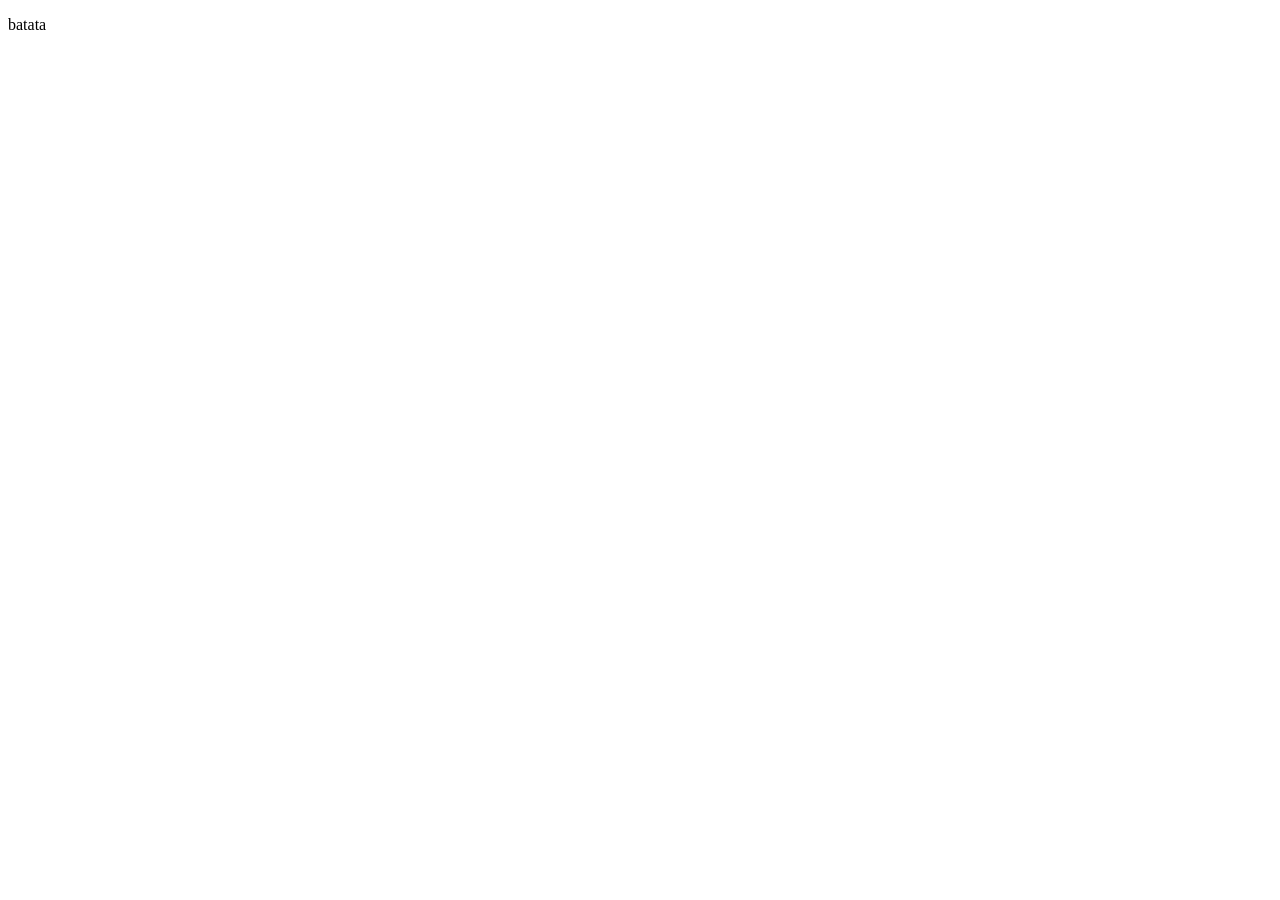
==== site/paginadejogo/jogo.html @ ba2f0412 "projeto atualizado 1" ====
<!DOCTYPE html>
<html lang="en">
<head>
    <meta charset="UTF-8">
    <meta name="viewport" content="width=device-width, initial-scale=1.0">
    <title>Document</title>
    <link rel="stylesheet" href="global.css">
    <link href="https://fonts.googleapis.com/css2?family=Pixelify+Sans:wght@400..700&display=swap" rel="stylesheet">
    
</head>
<body>
    <p>batata</p>
</body>
</html>
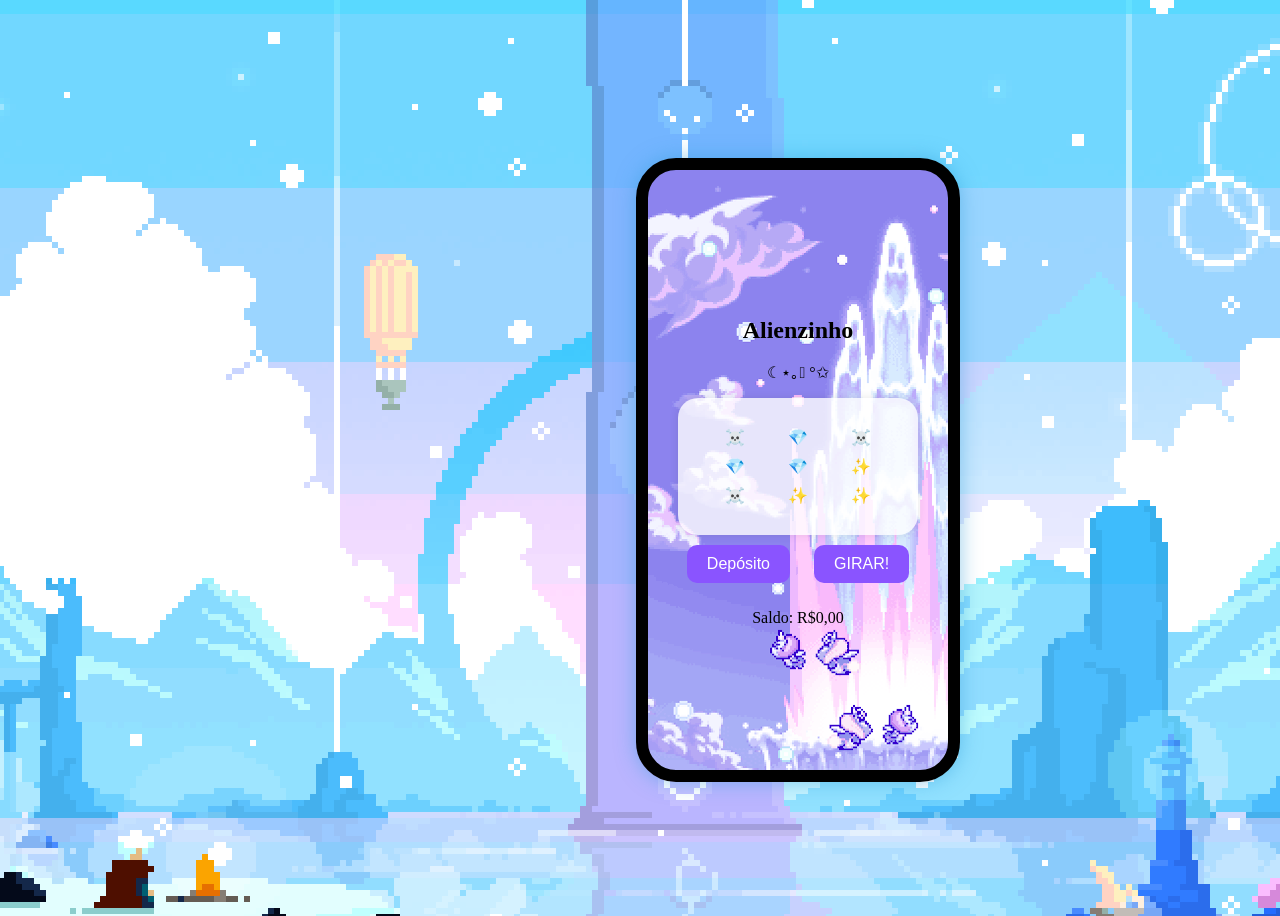
==== commit 25bfebb4: "atualizado de novo! add animação del paginas de carregamento" ====
--- a/site/paginadejogo/jogo.html
+++ b/site/paginadejogo/jogo.html
@@ -1,14 +1,33 @@
 <!DOCTYPE html>
-<html lang="en">
+<html lang="pt-br">
 <head>
     <meta charset="UTF-8">
     <meta name="viewport" content="width=device-width, initial-scale=1.0">
-    <title>Document</title>
-    <link rel="stylesheet" href="global.css">
+    <title>ALIENZINHO</title>
+    <link rel="stylesheet" href="jogo.css">
+    <link rel="stylesheet" href="../global.css">
     <link href="https://fonts.googleapis.com/css2?family=Pixelify+Sans:wght@400..700&display=swap" rel="stylesheet">
     
 </head>
 <body>
-    <p>batata</p>
+     <div class="celular-jogo">
+        <header>
+            <h2>Alienzinho</h2>
+            <p>☾⋆｡𖦹 °✩</p>
+        </header>
+
+        <section class="tela-jogo">
+            <div class="item item-1">☠️</div><div class="item item-2">💎</div><div class="item item-3">☠️</div><div class="item item-4">💎</div><div class="item item-5">💎</div><div class="item item-6">✨</div><div class="item item-7">☠️</div><div class="item item-4">✨</div>
+            <div class="item item-9">✨</div></section>
+            <div class="controles">
+                <button class="botao deposito">Depósito</button>
+                <button class="botao-girar">GIRAR!</button>
+            </div>
+            <footer>
+                <p>Saldo: R$0,00</p>
+            </footer>
+    </div>
+
+    <script src="jogo.js"></script>
 </body>
 </html>
--- a/site/paginadejogo/jogo.css
+++ b/site/paginadejogo/jogo.css
@@ -0,0 +1,67 @@
+.header {
+    font-size: 36px;
+    padding: 10%;
+}
+
+.celular-jogo {
+    width: 300px;
+    height: 600px;
+    margin: 20px auto;
+    border: 12px solid #000000;
+    border-radius: 40px;
+    background-image: url('../imagens/88c121cb2582253a16951a43864ebe1f.gif ');
+    box-shadow: 0 0 20px rgba(45, 156, 215, 0.5);
+    overflow: hidden;
+    position: absolute;
+    inset: 0;
+    display: flex;
+    justify-content: center;
+    align-items: center;
+    flex-direction: column;
+    top: 50%;
+    left: 50%;
+    transform: translate(-50%, -50%);
+    text-align: center;
+
+    }
+
+    .tela-jogo {
+        background-color: rgba(255, 255, 255, 0.79);
+        width: 60%;
+        padding: 10%;
+        border-radius: 20px;
+        box-shadow: 0 0 10px rgba(0, 0, 0, 0.1);
+
+        display: grid;
+        grid-template-columns: repeat(3, 1fr);
+        grid-template-rows: repeat (3, auto);
+        gap: 10px;
+        justify-items: center;
+        align-items: center;
+    }
+
+    button {
+        font-family:'Pixelify', sans-serif;
+        font-size: 16px;
+        padding: 10px 20px;
+        margin: 10px;
+        border: none;
+        border-radius: 10px;
+        background-color: #8a54ff;
+        color: white;
+        cursor: pointer;
+        
+    }
+
+    button:hover {
+        background-color: #fa61ff;
+    }
+
+    .item {
+        transition: transform 0.3s;
+    }
+    
+    .girando {
+        transform: scale(1.1);
+        animation: girar 0.5s infinite;
+    }
--- a/site/global.css
+++ b/site/global.css
@@ -0,0 +1,8 @@
+
+body {
+    background-image: url('../site/imagens/camille-unknown-snow-story-01.gif');
+    background-repeat: no-repeat;
+    background-position: center;
+    text-align: center;
+    min-height: 100vh;
+}
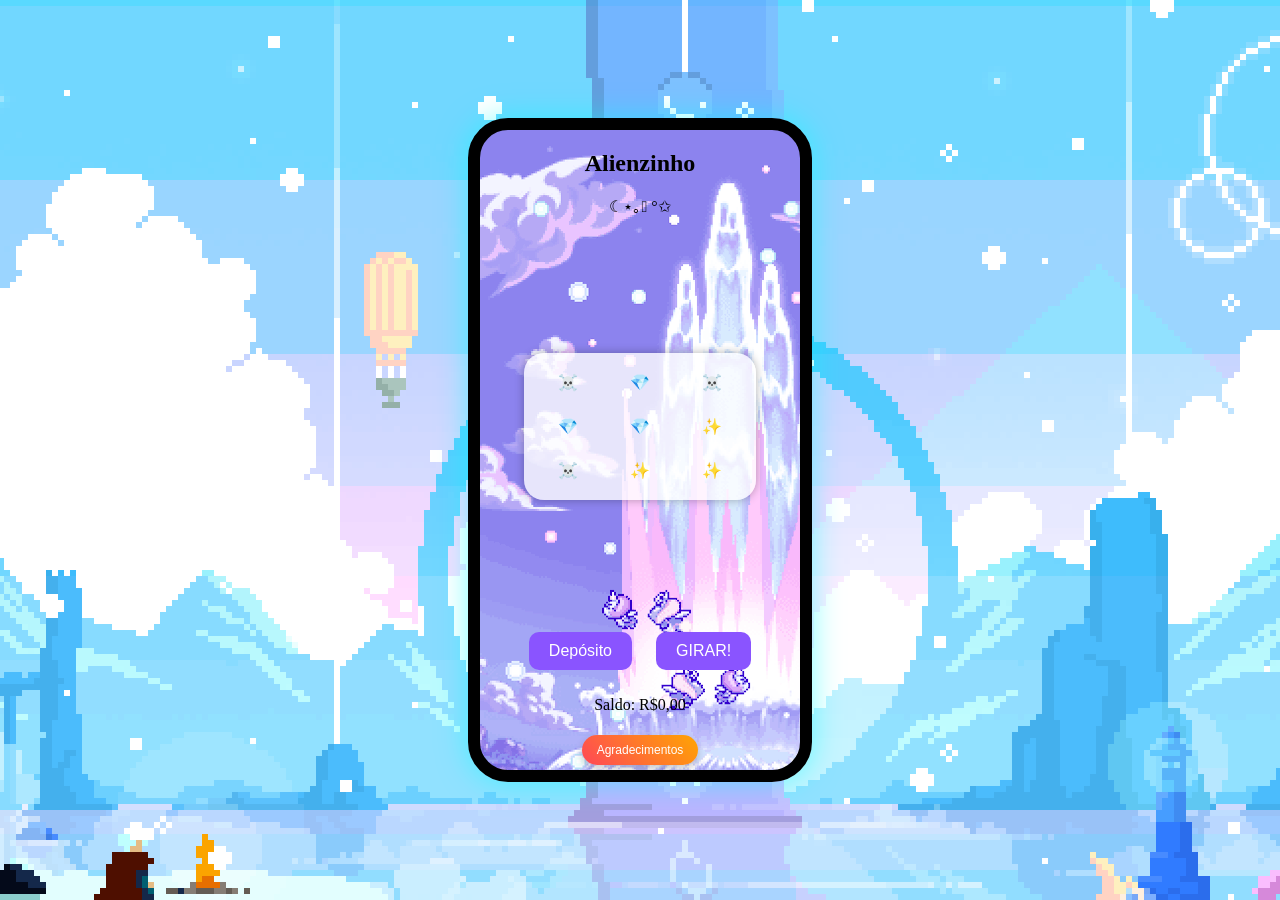
==== commit e9b299e7: "beta 0.5" ====
--- a/site/paginadejogo/jogo.html
+++ b/site/paginadejogo/jogo.html
@@ -25,6 +25,7 @@
             </div>
             <footer>
                 <p>Saldo: R$0,00</p>
+                <button class="botao-agradecimentos" onclick="window.location.href='../agradecimentos/agradecimentos.html'">Agradecimentos</button>
             </footer>
     </div>
 
--- a/site/paginadejogo/jogo.css
+++ b/site/paginadejogo/jogo.css
@@ -1,47 +1,63 @@
+
 .header {
     font-size: 36px;
     padding: 10%;
 }
 
+.html, body {
+    margin: 0;
+    padding: 0;
+    width: 100%;
+    height: 100vh;
+    overflow: hidden;
+    background: linear-gradient(180deg, #0a0a23, #1a1a3a);  
+}
+
 .celular-jogo {
-    width: 300px;
-    height: 600px;
-    margin: 20px auto;
-    border: 12px solid #000000;
+    width: 320px;      
+    height: 640px;
+    border: 12px solid #000;
     border-radius: 40px;
-    background-image: url('../imagens/88c121cb2582253a16951a43864ebe1f.gif ');
-    box-shadow: 0 0 20px rgba(45, 156, 215, 0.5);
-    overflow: hidden;
-    position: absolute;
-    inset: 0;
-    display: flex;
-    justify-content: center;
-    align-items: center;
-    flex-direction: column;
+    background-image: url('../imagens/88c121cb2582253a16951a43864ebe1f.gif'); 
+    box-shadow: 0 0 30px rgba(0, 255, 255, 0.5);  
+    position: fixed !important;    
     top: 50%;
     left: 50%;
     transform: translate(-50%, -50%);
-    text-align: center;
+    display: flex;
+    flex-direction: column;
+    overflow: hidden;
+    z-index: 1000;  
+}
 
+
+@media (max-width: 768px) {
+    .celular-jogo {
+        width: 280px;
+        height: 560px;
+        border-width: 8px;
     }
+}
 
-    .tela-jogo {
-        background-color: rgba(255, 255, 255, 0.79);
-        width: 60%;
-        padding: 10%;
-        border-radius: 20px;
-        box-shadow: 0 0 10px rgba(0, 0, 0, 0.1);
 
-        display: grid;
-        grid-template-columns: repeat(3, 1fr);
-        grid-template-rows: repeat (3, auto);
-        gap: 10px;
-        justify-items: center;
-        align-items: center;
-    }
+
+   .tela-jogo {
+    background-color: rgba(255, 255, 255, 0.79);
+    width: 60%;        
+    padding: 20px;     
+    border-radius: 20px;
+    box-shadow: 0 0 10px rgba(0, 0, 0, 0.3);
+    margin: auto;      
+    display: grid;
+    grid-template-columns: repeat(3, 1fr);
+    grid-template-rows: repeat(3, auto);  
+    gap: 25px;
+    justify-items: center;
+    align-items: center;
+}
 
     button {
-        font-family:'Pixelify', sans-serif;
+        font-family: 'Pixelify Sans', sans-serif;
         font-size: 16px;
         padding: 10px 20px;
         margin: 10px;
@@ -64,4 +80,21 @@
     .girando {
         transform: scale(1.1);
         animation: girar 0.5s infinite;
-    }+    }
+
+    .botao-agradecimentos {
+    font-family: 'Pixelify Sans', sans-serif;
+    font-size: 12px;
+    padding: 8px 15px;
+    margin: 5px 0;
+    border: none;
+    border-radius: 15px;
+    background: linear-gradient(45deg, #ff4757, #ffa502);
+    color: white;
+    cursor: pointer;
+    box-shadow: 0 4px 8px rgba(0,0,0,0.2);
+}
+.botao-agradecimentos:hover {
+    transform: translateY(-2px);
+    box-shadow: 0 6px 12px rgba(0,0,0,0.3);
+}
--- a/site/global.css
+++ b/site/global.css
@@ -5,4 +5,7 @@
     background-position: center;
     text-align: center;
     min-height: 100vh;
+    display: flex;
+    overflow-x: hidden;
+    margin: 0 auto;
 }
